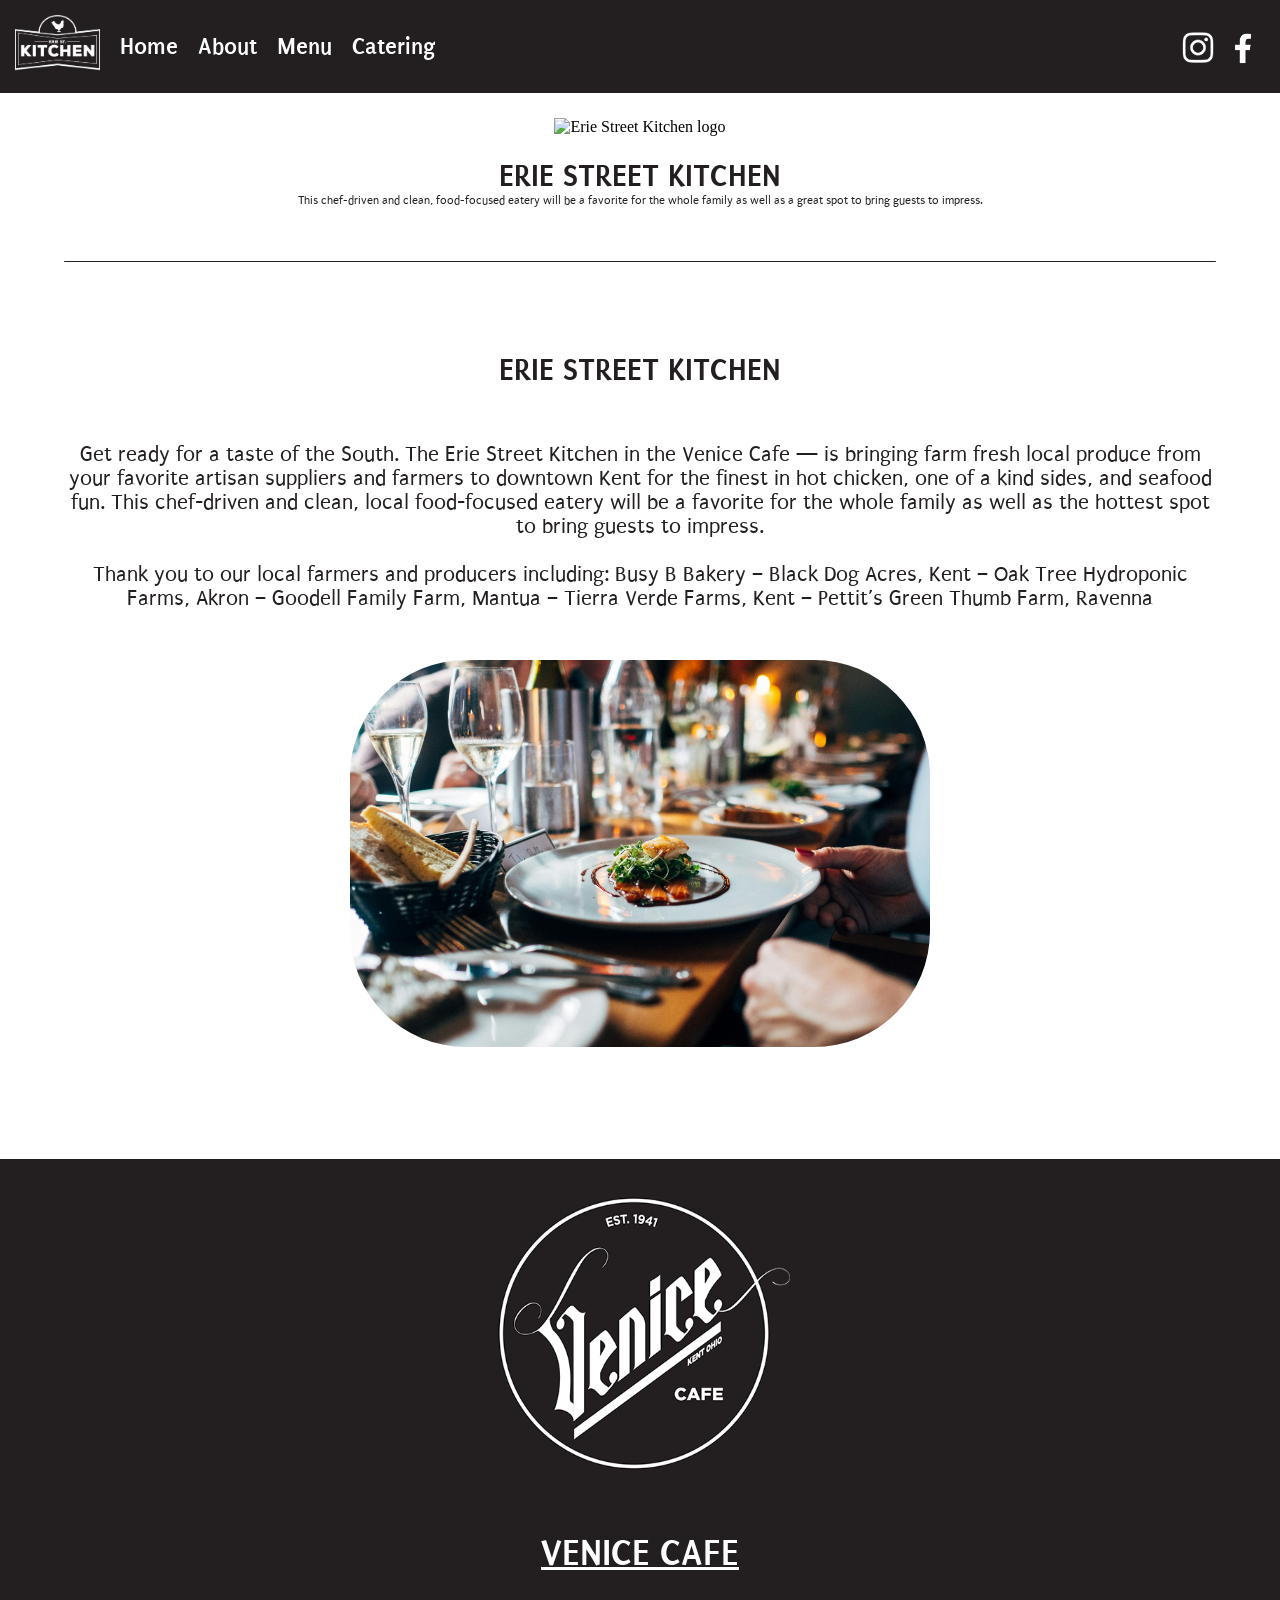
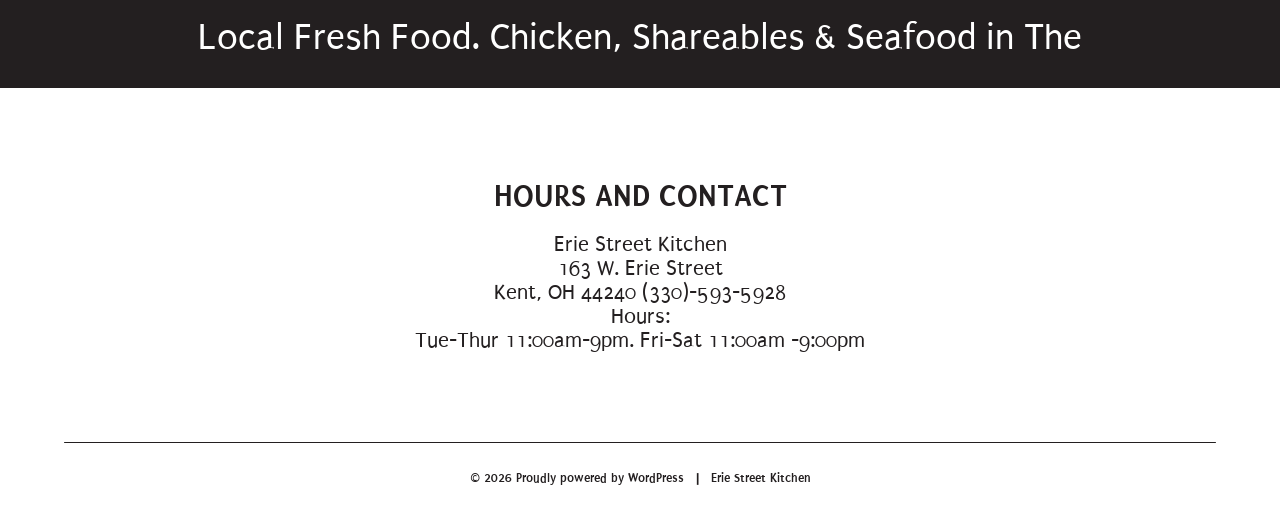
==== index.html @ 8fa64ff8 "Add files via upload" ====
<!DOCTYPE html>
<html lang="en">
<head>
    <meta charset="UTF-8">
    <meta name="viewport" content="width=device-width, initial-scale=1.0, viewport-fit=cover">
    <title>Erie Street Kitchen</title>

    <link rel="stylesheet" href="style.css">
    <link rel="icon" type="image/png" href="Images/Logo.png">

    <link rel="preconnect" href="https://fonts.googleapis.com">
    <link rel="preconnect" href="https://fonts.gstatic.com" crossorigin>
    <link href="https://fonts.googleapis.com/css2?family=Puritan:ital,wght@0,400;0,700;1,400;1,700&display=swap" rel="stylesheet">
    
</head>

<body>
    

    <!--------
    NAVIGATION 
    ---------->
    
    <!-- Main Navigation -->
    <nav>

        <div>
            <a href="index.html"><img src="Images/Logowhite.png" alt="Erie Street Kitchen Logo" class="navlogo"></a>
        </div>

        <div class="navtext">
            <a href="index.html">Home</a>
        </div>

        <div class="navtext">
            <a href="about.html">About</a>
        </div>

        <div class="navtext">
            <a href="menu.html">Menu</a>
        </div>

        <div class="navtext">
            <a href="catering.html">Catering</a>
        </div>


        <!-- Socials -->
        <div class="socials">

            <a href="https://www.instagram.com/eriestkitchen/" target="_blank"><img src="Images/Insta.png" alt="Instagram Logo" class="instalogo"></a>

            <a href="https://www.facebook.com/eriestreetkitchen" target="_blank"><img src="Images/facebook.png" alt="Facebook Logo" class="facebooklogo"></a>
            
        </div>

    </nav>
    <!-- End Navigation -->
        

    <!-------
    SECTION 1 
    --------->

    <div class="home1container">
        <img src="Images/logo.png" alt="Erie Street Kitchen logo" width="260px">

        <br><br>
        
        <h1>
            ERIE STREET KITCHEN
        </h1>

        <h6>
            This chef-driven and clean, food-focused eatery will be a favorite for the whole family as well as a great spot to bring guests to impress.
        </h6>

    </div>
    <!-- End Section 1 -->


    <br><br><br>
    <hr>
    <br><br><br><br><br>


    <!-------
    SECTION 2 
    --------->

    <div class="home2container">
        <div class="left">
            <h1>
                ERIE STREET KITCHEN
            </h1>

            <br><br><br>
            
            <p>
                Get ready for a taste of the South. The Erie Street Kitchen in the Venice Cafe — is bringing farm fresh local produce from your favorite artisan suppliers and farmers to downtown Kent for the finest in hot chicken, one of a kind sides, and seafood fun. This chef-driven and clean, local food-focused eatery will be a favorite for the whole family as well as the hottest spot to bring guests to impress.
                <br><br>
                Thank you to our local farmers and producers including: Busy B Bakery – Black Dog Acres, Kent – Oak Tree Hydroponic Farms, Akron – Goodell Family Farm, Mantua – Tierra Verde Farms, Kent – Pettit’s Green Thumb Farm, Ravenna
            </p>

        </div>

        <div class="right">
            <img src="Images/Food.jpg" alt="food" class="foodimage">
        </div>
    </div>
    <!-- End Section 2 -->


    <br><br><br><br><br><br>


    <!-------
    SECTION 3 
    --------->

    <div class="home3container">
        <div class="left">
            <a href="https://www.venicekent.com/" target="_blank"><img src="Images/VeniceLogo.png" alt="Venice Logo" class="venicelogo"></a>
        </div>

        <div class="right">
            <div class="venicetext">
                <a href="https://www.venicekent.com/" target="_blank"><u><b>VENICE CAFE</b></u></a>
                <br><br>
                Local Fresh Food. Chicken, Shareables & Seafood in The
            </div>
        </div>
    </div>
    <!-- End Section 3 -->

    <br><br><br><br><br>


    <!-------
    SECTION 4
    --------->

    <div class="home4container">
        <h1>
            HOURS AND CONTACT
        </h1>

        <br>

        <p>
            Erie Street Kitchen
            <br>
            163 W. Erie Street
            <br>
            Kent, OH 44240 (330)-593-5928
            <br>
            Hours:
            <br>
            Tue-Thur 11:00am-9pm. Fri-Sat 11:00am -9:00pm
        </p>
    </div>
    <!-- End Section 4 -->
    

    <br><br><br><br><br>
    

    <!-----
    FOOTER 
    ------>

    <footer>
        <hr>
        <br><br>
        
            © 2026 Proudly powered by WordPress &nbsp; | &nbsp; Erie Street Kitchen

        <br><br><br>
    </footer>
    <!-- End footer -->

</body>
</html>
---- style.css ----
/* GENERAL */
* {
    margin: 0;
    padding: 0;
    box-sizing: border-box;
    overflow-x: hidden;
}

h1 {
    font-family: "Puritan", sans-serif;
    font-weight: 700;
    font-style: normal;
    color: #231F20;
    font-size: 32px;
}

h2 {
    font-family: "Puritan", sans-serif;
    font-weight: 700;
    font-style: normal;
    color: #231F20;
    font-size: 24px;
}

h6 {
    font-family: "Puritan", sans-serif;
    font-weight: 400;
    font-style: normal;
    color: #231F20;
    font-size: 12px;
}

p {
    font-family: "Puritan", sans-serif;
    font-weight: 400;
    font-style: normal;
    color: #231F20;
    font-size: 22px;
}

hr {
    margin-left: 5%;
    margin-right: 5%;
    border-radius: 101px;
    border: none;
    border-top: 1px solid #231F20;
}


/* NAV */
nav {
    display: flex;
    align-items: center;
    background-color: #231F20;
    padding: 15px;
}

.navtext {
    font-family: "Puritan", sans-serif;
    font-weight: 700;
    font-style: normal;
    color: white;
    padding-left: 20px;
    align-content: center;
    font-size: 24px;
}

.navlogo {
    width: 85px;
}

nav a {
    color: white;
    font-weight: 700;
    font-style: normal;
    color: white;
    align-content: center;
    font-size: 24px;
    text-decoration: none;
}

nav a:hover {
    filter: brightness(0.75);
    text-decoration: none;
}

.socials {
    display: flex;
    margin-left: auto;
    margin-right: 10px;
    justify-content: flex-end;
    margin-top: 8px;
    gap: 15px;
    align-content: center;
    width: 
}

.instalogo {
    width: 36px;
}

.facebooklogo {
    width: 24px;
}


@media(max-width: 560px) {
    
    .navtext a {
        font-size: 18px;
    }

    .navlogo {
    width: 50px;
    }

    .socials {
    display: flex;
    margin-left: auto;
    margin-right: 10px;
    justify-content: flex-end;
    margin-top: 8px;
    gap: 15px;
    align-content: center;
    }

    .instalogo {
    width: 28px;
    }

    .facebooklogo {
        width: 18px;
    }
    
}

/* FOOTER */
footer {
    display: block;
    font-family: "Puritan", sans-serif;
    font-weight: 700;
    font-style: normal;
    color: #231F20;
    font-size: 13px;
    text-align: center;
}


/* HOME */
.home1container {
    display: block;
    text-align: center;
    margin-top: 25px;
}

.home2container {
    display: flex;
    margin-left: 5%;
    margin-right: 5%;
    align-items: center;
    align-content: center;
    padding-top: 100px;
    padding-bottom: 150px;
}

.home3container {
    padding-top: 30px;
    padding-bottom: 30px;
    display: flex;
    align-items: center;
    align-content: center;
    background-color: #231F20;
}

.home4container {
    display: block;
    padding-top: 75px;
    padding-bottom: 75px;
    text-align: center;
}

.venicetext {
    font-family: "Puritan", sans-serif;
    font-weight: 400;
    font-style: normal;
    color: white;
    font-size: 48px;
    margin-right: 7%;
    text-align: center;
}

.venicetext a {
    color: white;
    text-decoration: none;
}

.venicetext a :hover {
    filter: brightness(.75);
}

.venicelogo {
    margin-left: 7%;
    max-width: 405px;
}

.left a :hover {
    filter: brightness(.75);
}

.foodimage {
    width: 100%;
    max-width: 580px;
    border-radius: 116px;
}

.left {
    text-align: left;
    margin-right: auto;
    width: 45%;
}

.right {
    text-align: right;
    margin-left: auto;
    width: 45%;
}

@media (max-width: 1300px) {

    .home1container {
    display: block;
    text-align: center;
    margin-top: 25px;
    margin-left: 5%;
    margin-right: 5%;
    }
    
    .home2container {
    display: block;
    margin-left: 5%;
    margin-right: 5%;
    align-items: center;
    align-content: center;
    padding-top: 0px;
    padding-bottom: 0px;
    }

    .home3container {
    display: block;
    text-align: center;
    background-color: #231F20;
    }

    .home4container {
        padding-top: 0px;
        padding-bottom: 0px;
        margin-left: 5%;
        margin-right: 5%;
    }

    .left {
    display: block;
    margin-right: auto;
    width: 100%;
    text-align: center;
    }
    
    .right {
    padding-top: 50px;
    display: block;
    margin-right: auto;
    width: 100%;
    text-align: center;
    }

    .venicetext {
    font-family: "Puritan", sans-serif;
    font-weight: 400;
    font-style: normal;
    color: white;
    font-size: 38px;
    text-align: center;
    margin: 0;
    margin-left: 5%;
    margin-right: 5%;
    }

    .venicelogo {
    max-width: 300px;
    margin: 0;
    }

}


/* MENU */
.menucontainer {
    display: flex;
    margin-left: 5%;
    margin-right: 5%;
    align-content: flex-start;
    border-right: 1px solid #231F20;
}

.menuleft {
    text-align: left;
    margin-right: auto;
    width: 45%;
    border-left: 1px solid #231F20;
    padding: 25px;
    padding-bottom: auto;
}

.menuleft hr {
    margin: 0;
    border: 1px solid #231F20;
    border-radius: 100px;
}

.menuright {
    text-align: left;
    margin-left: auto;
    width: 50%;
    border-left: 1px solid #231F20;
    padding-left: 10px;
    padding: 25px;
    padding-bottom: auto;
}

.menuright hr {
    margin: 0;
    border: 1px solid #231F20;
    border-radius: 100px;
}

.gf {
    font-family: "Puritan", sans-serif;
    font-weight: 400;
    font-style: normal;
    color: #231F20;
    font-size: 12px;
}

.extra {
    font-family: "Puritan", sans-serif;
    font-weight: 400;
    font-style: normal;
    color: #231F20;
    font-size: 12px;
    padding-top: 10px;
}

.price {
    font-family: "Puritan", sans-serif;
    font-weight: 700;
    font-style: normal;
    color: #231F20;
    font-size: 18px;
}

.menucontainer u {
    text-decoration: underline solid 2px #231F20;
}

.menukeycontainer {
    text-align: center;
    font-family: "Puritan", sans-serif;
    font-weight: 400;
    font-style: normal;
    color: #231F20;
    font-size: 14px;
}

.menukeycontainer hr {
    max-width: 900px;
    margin: 0 auto;
}

@media (max-width: 1000px) {
    .menucontainer {
    display: block;
    }

    .menuleft {
    width: 100%;
    padding-bottom: 100px;
    }

    .menuright {
    width: 100%;
    padding-bottom: 100px;
    }

    .menukeycontainer hr {
    margin: 0 5%;
    }
}


/* MISC */
.center {
    text-align: center;
    padding-left: 5%;
    padding-right: 5%;
}
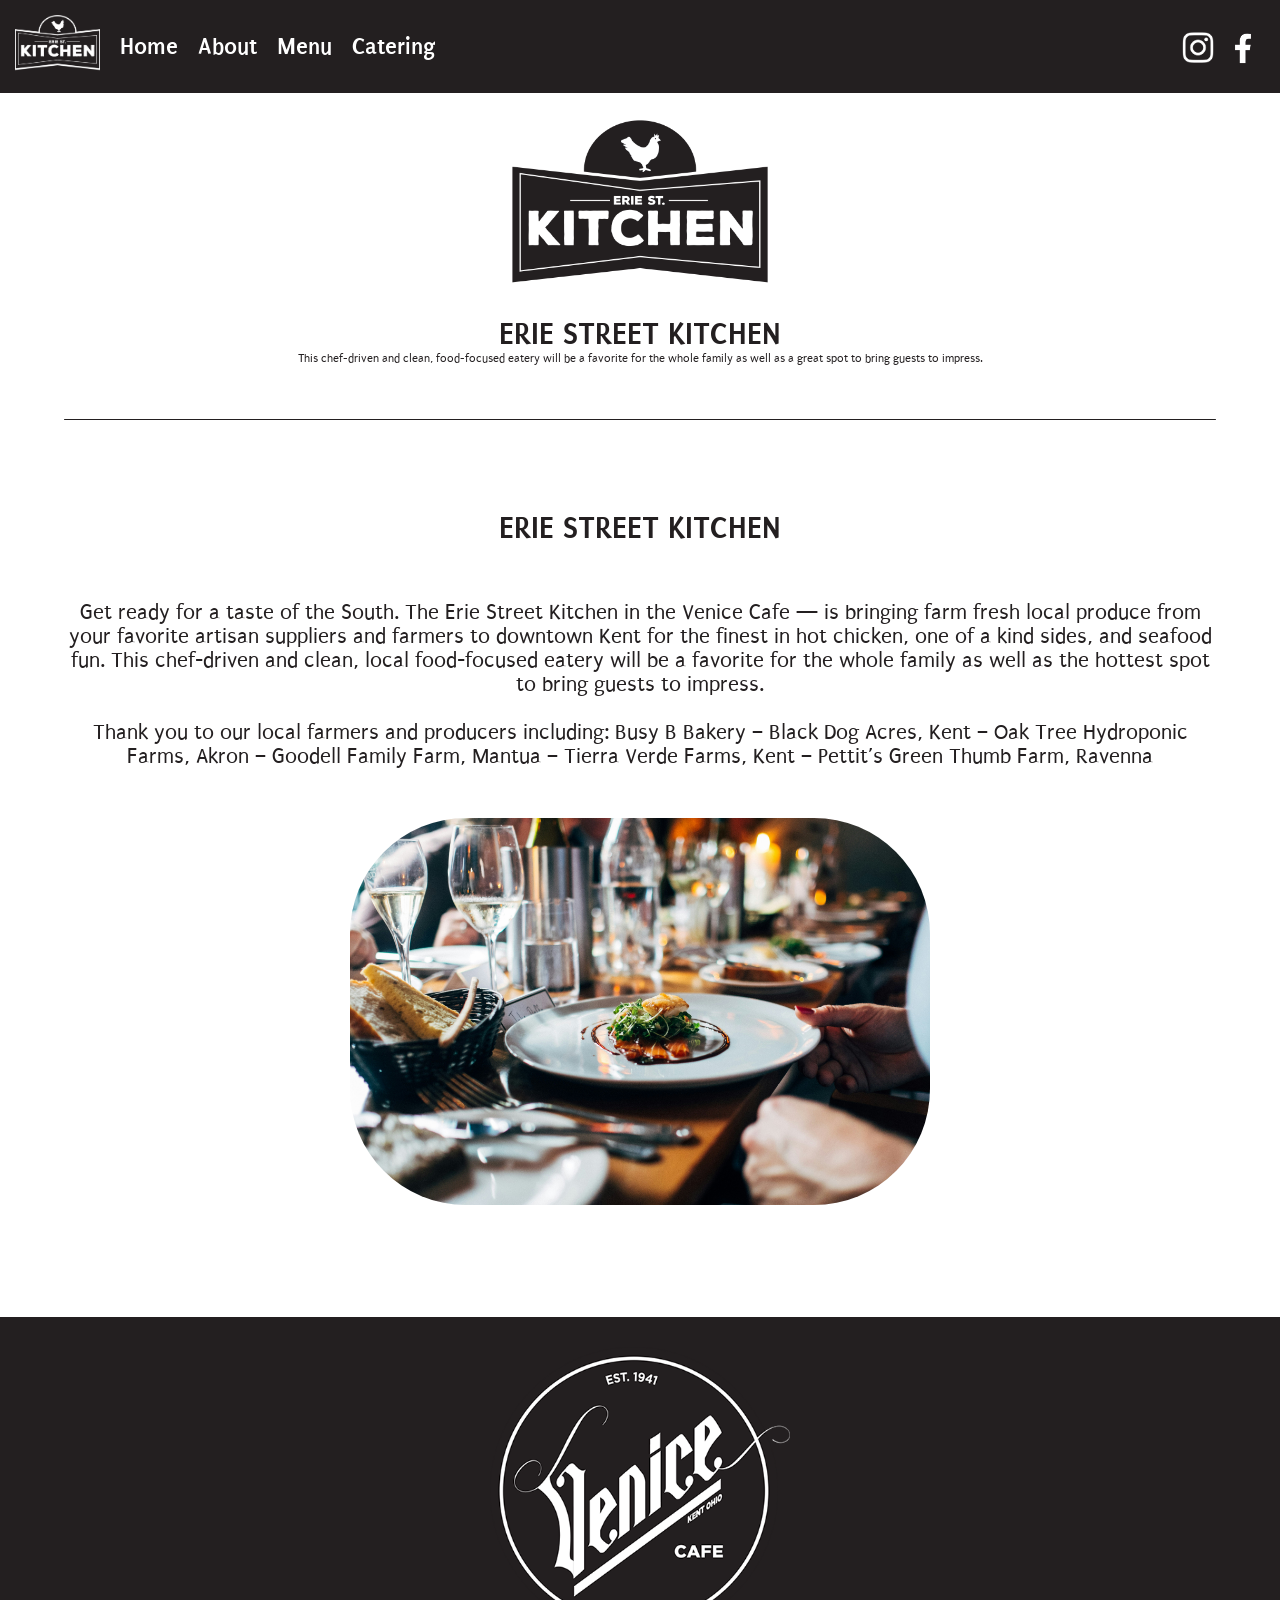
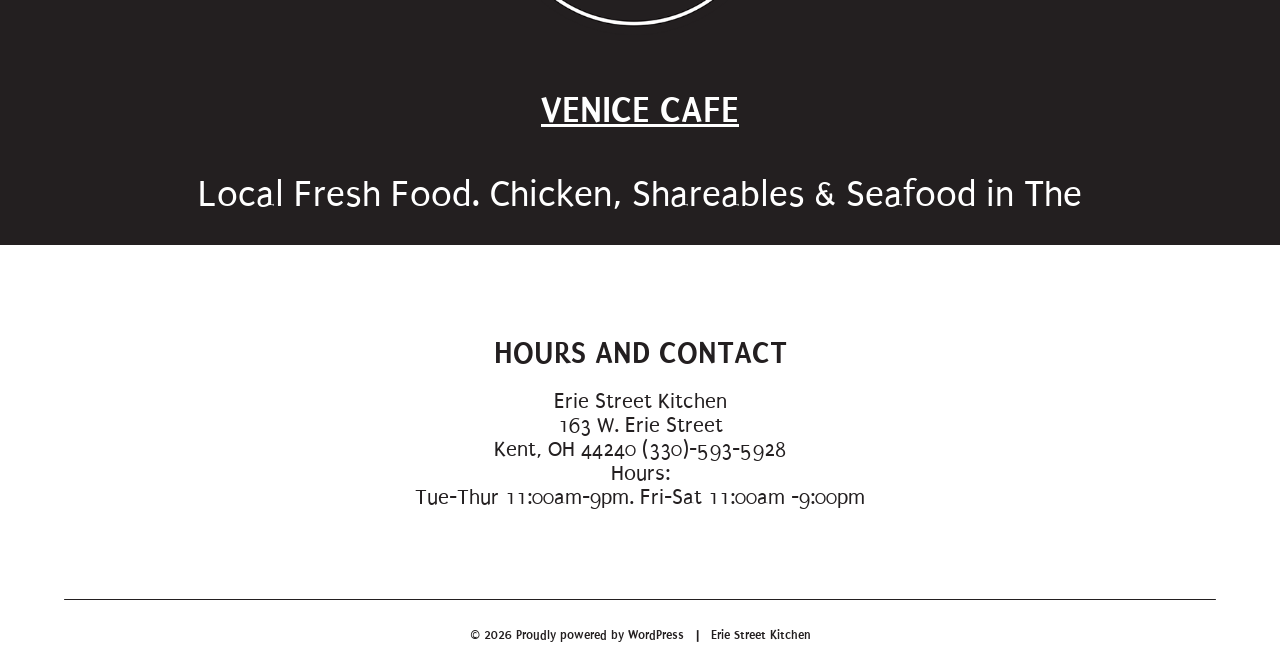
==== commit ec422472: "Update index.html" ====
--- a/index.html
+++ b/index.html
@@ -63,7 +63,7 @@
     --------->
 
     <div class="home1container">
-        <img src="Images/logo.png" alt="Erie Street Kitchen logo" width="260px">
+        <img src="Images/Logo.png" alt="Erie Street Kitchen logo" width="260px">
 
         <br><br>
         
@@ -180,4 +180,5 @@
     <!-- End footer -->
 
 </body>
-</html>+
+</html>
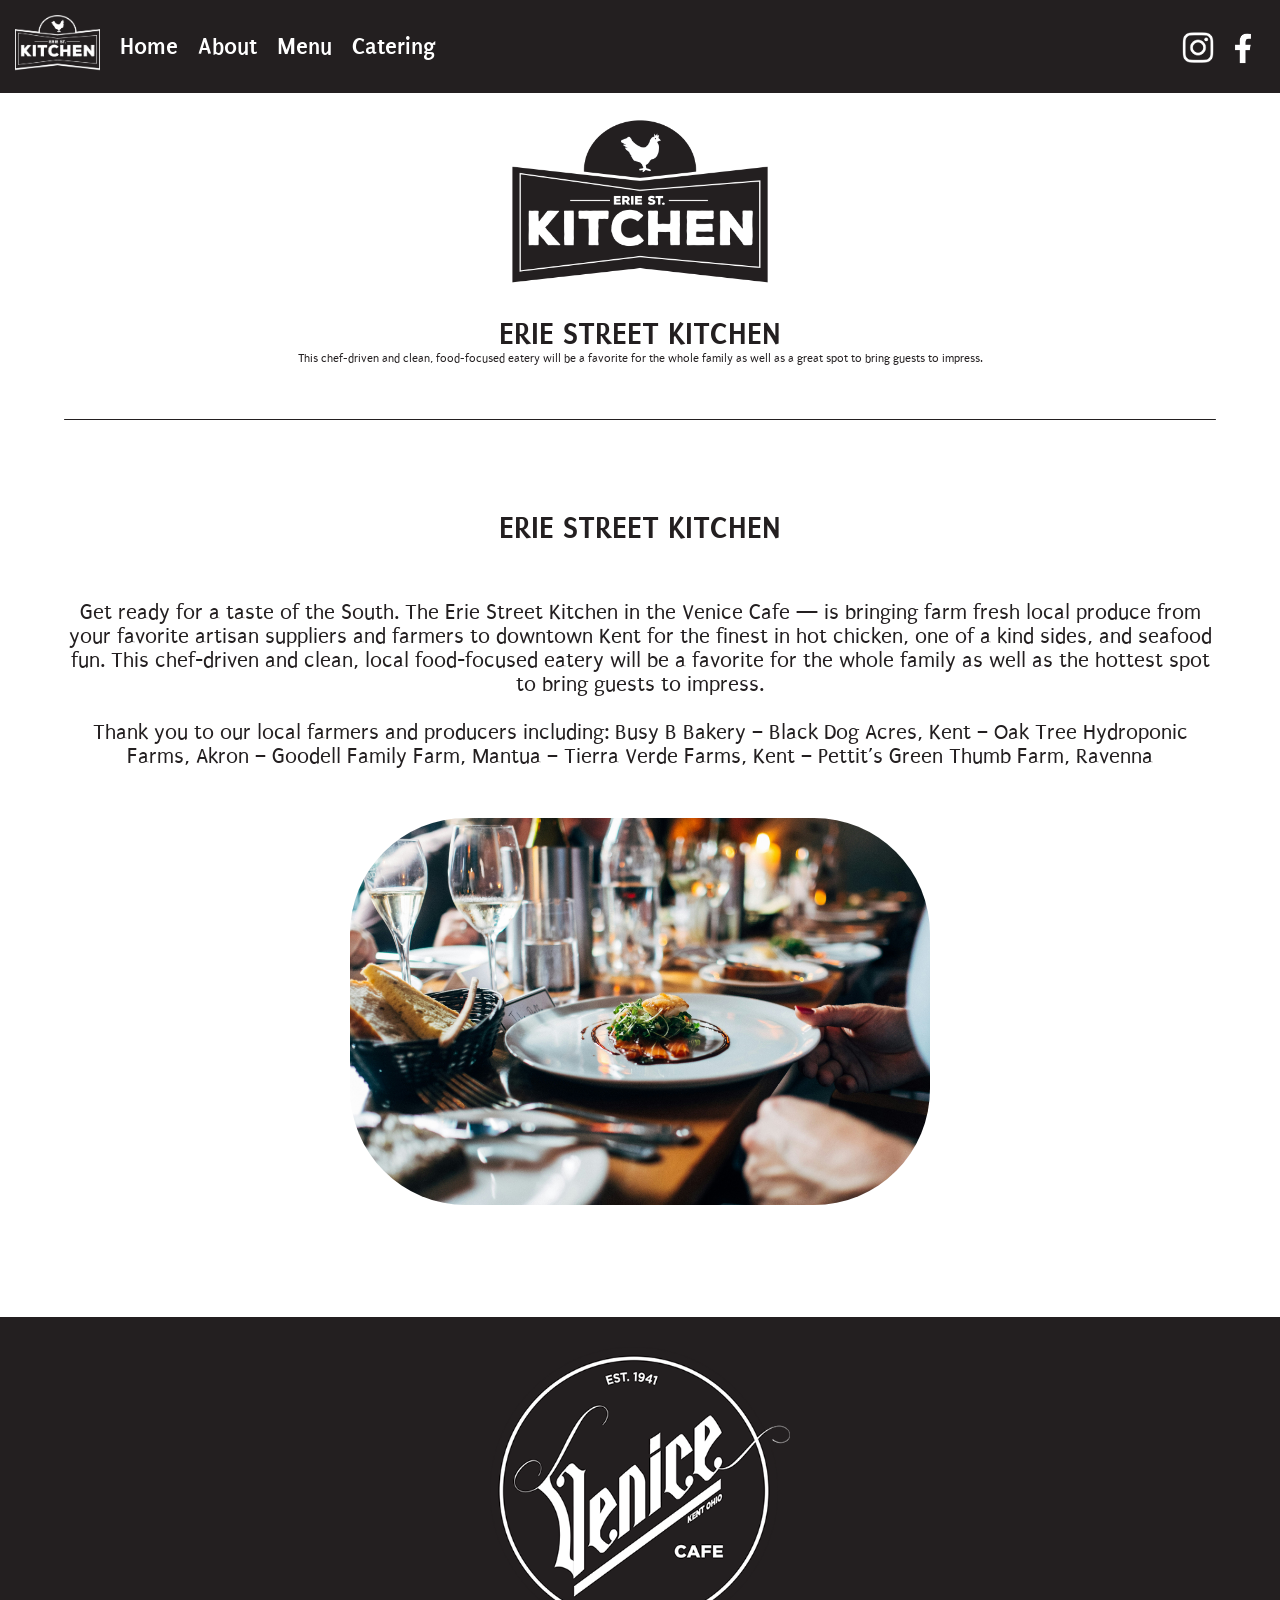
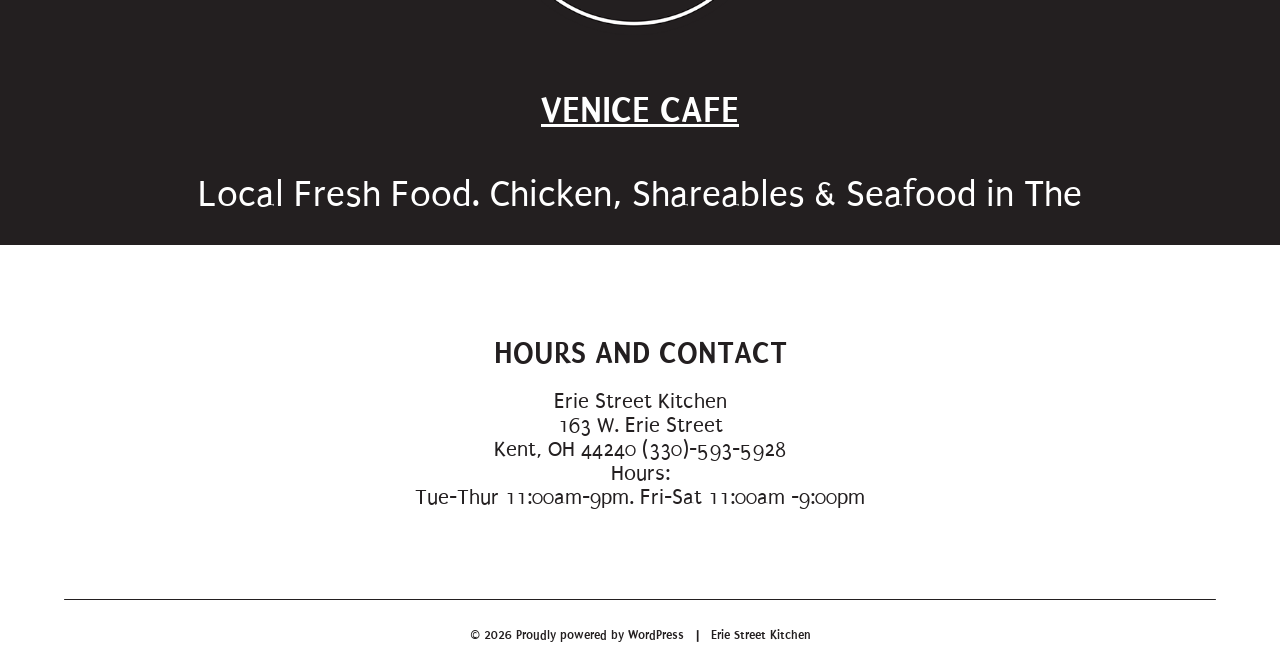
==== commit 12b8f9d5: "Add files via upload" ====
--- a/index.html
+++ b/index.html
@@ -180,5 +180,4 @@
     <!-- End footer -->
 
 </body>
-
-</html>
+</html>
--- a/style.css
+++ b/style.css
@@ -3,7 +3,6 @@
     margin: 0;
     padding: 0;
     box-sizing: border-box;
-    overflow-x: hidden;
 }
 
 h1 {
@@ -369,6 +368,8 @@
     font-style: normal;
     color: #231F20;
     font-size: 14px;
+    margin-left: 5%;
+    margin-right: 5%;
 }
 
 .menukeycontainer hr {
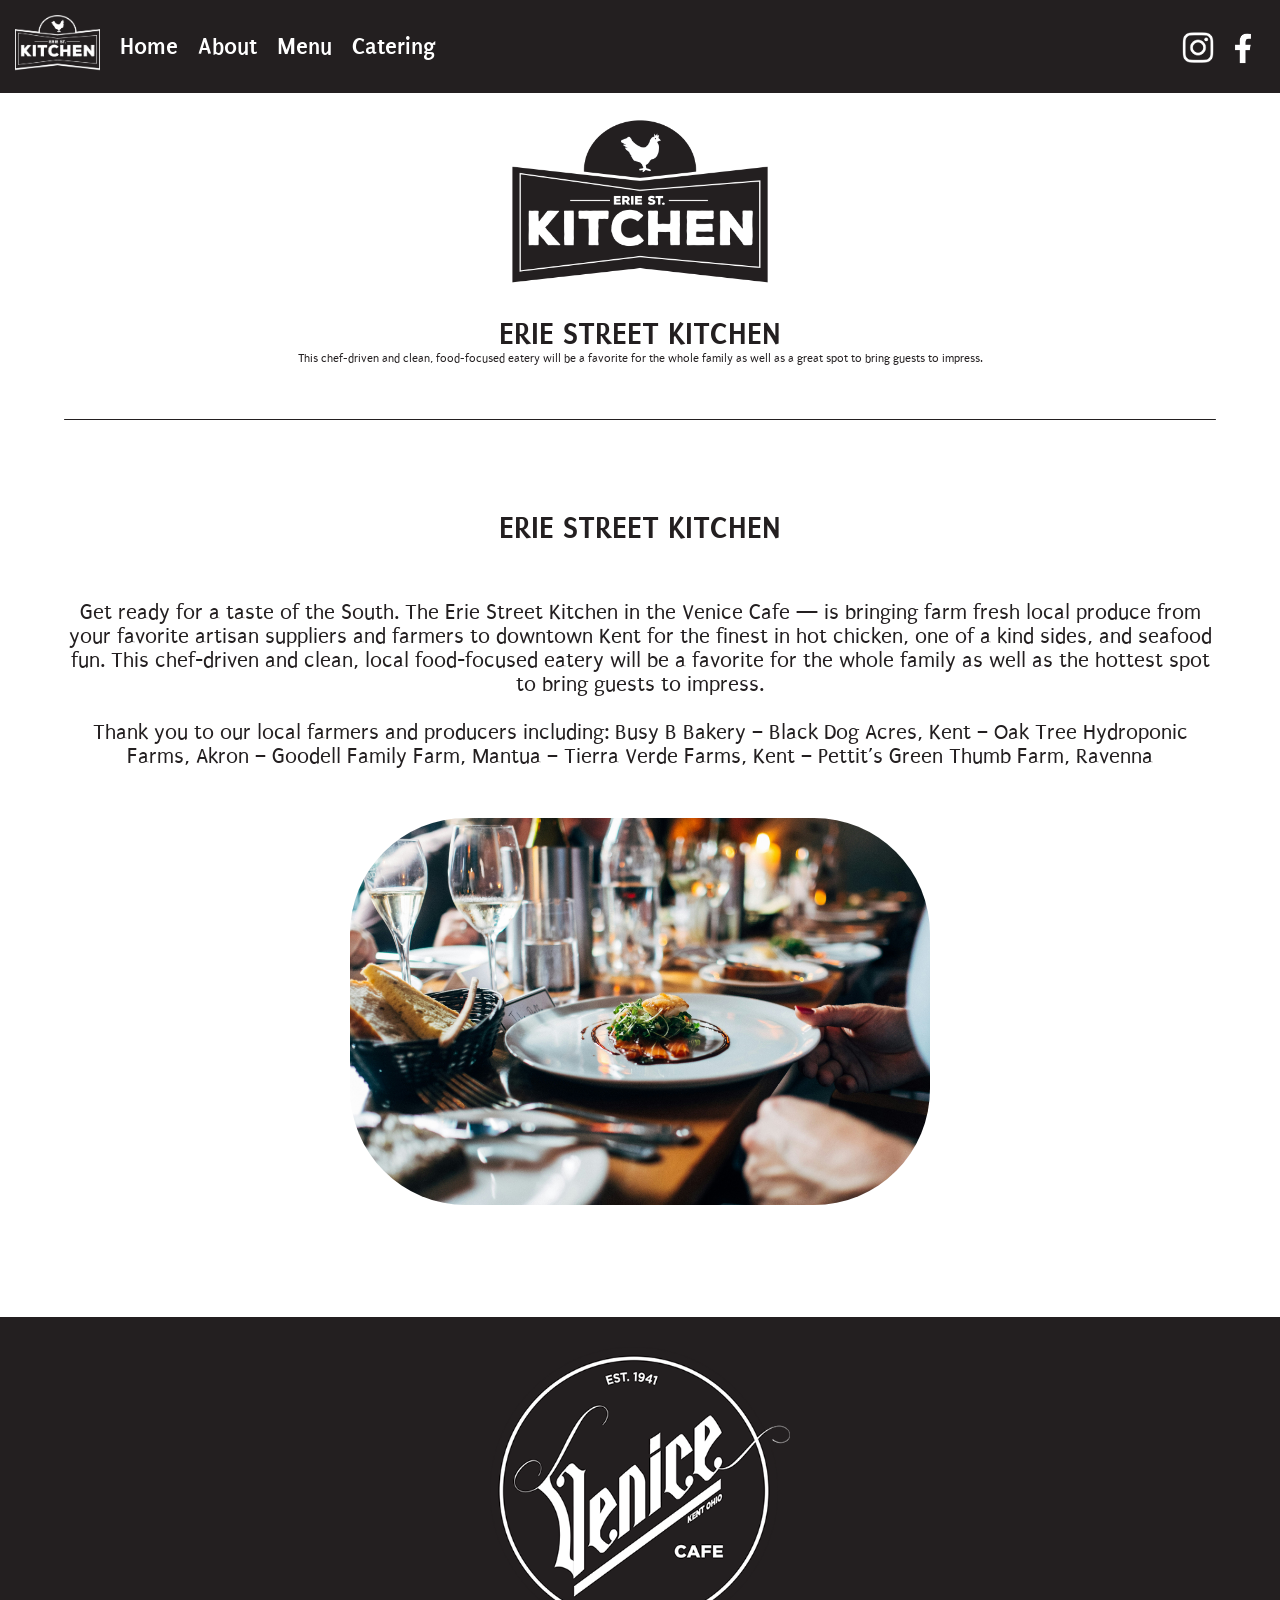
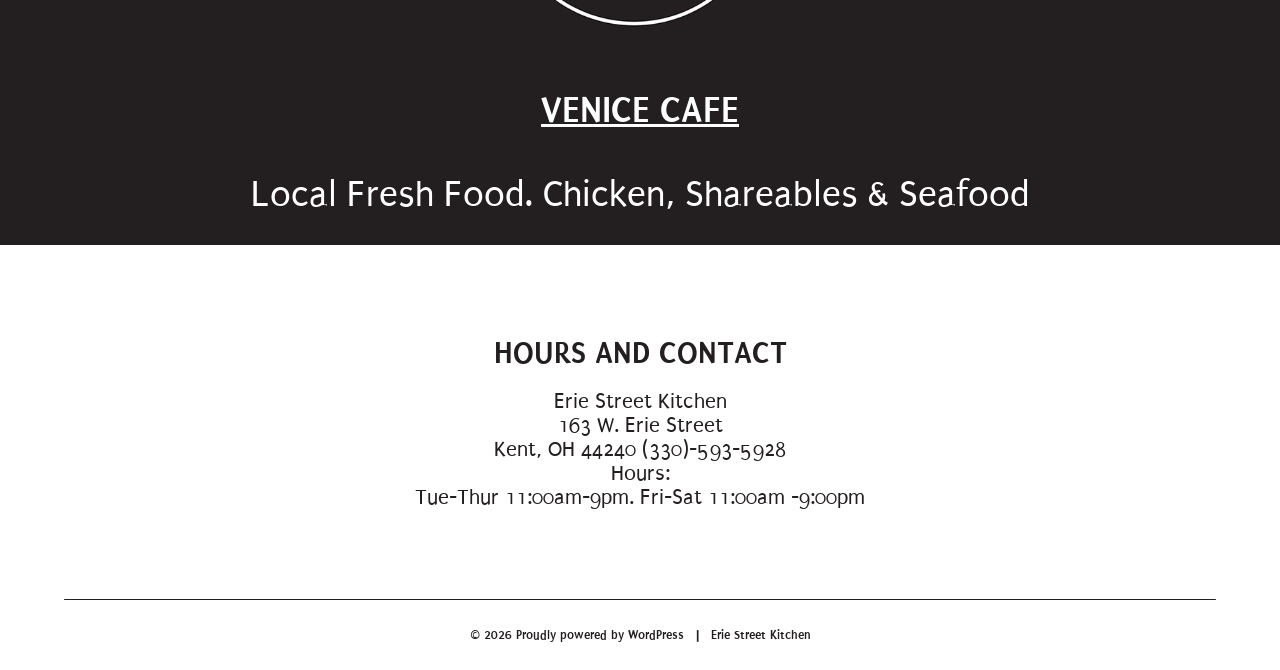
==== commit 832b51f5: "Add files via upload" ====
--- a/index.html
+++ b/index.html
@@ -127,7 +127,7 @@
             <div class="venicetext">
                 <a href="https://www.venicekent.com/" target="_blank"><u><b>VENICE CAFE</b></u></a>
                 <br><br>
-                Local Fresh Food. Chicken, Shareables & Seafood in The
+                Local Fresh Food. Chicken, Shareables & Seafood
             </div>
         </div>
     </div>
--- a/style.css
+++ b/style.css
@@ -129,6 +129,32 @@
 
     .facebooklogo {
         width: 18px;
+    }
+    
+}
+
+@media(max-width: 460px) {
+    
+    .navtext a {
+        font-size: 14px;
+    }
+
+    .socials {
+    display: flex;
+    margin-left: auto;
+    margin-right: 8px;
+    justify-content: flex-end;
+    margin-top: 8px;
+    gap: 10px;
+    align-content: center;
+    }
+
+    .instalogo {
+    width: 24px;
+    }
+
+    .facebooklogo {
+        width: 14px;
     }
     
 }
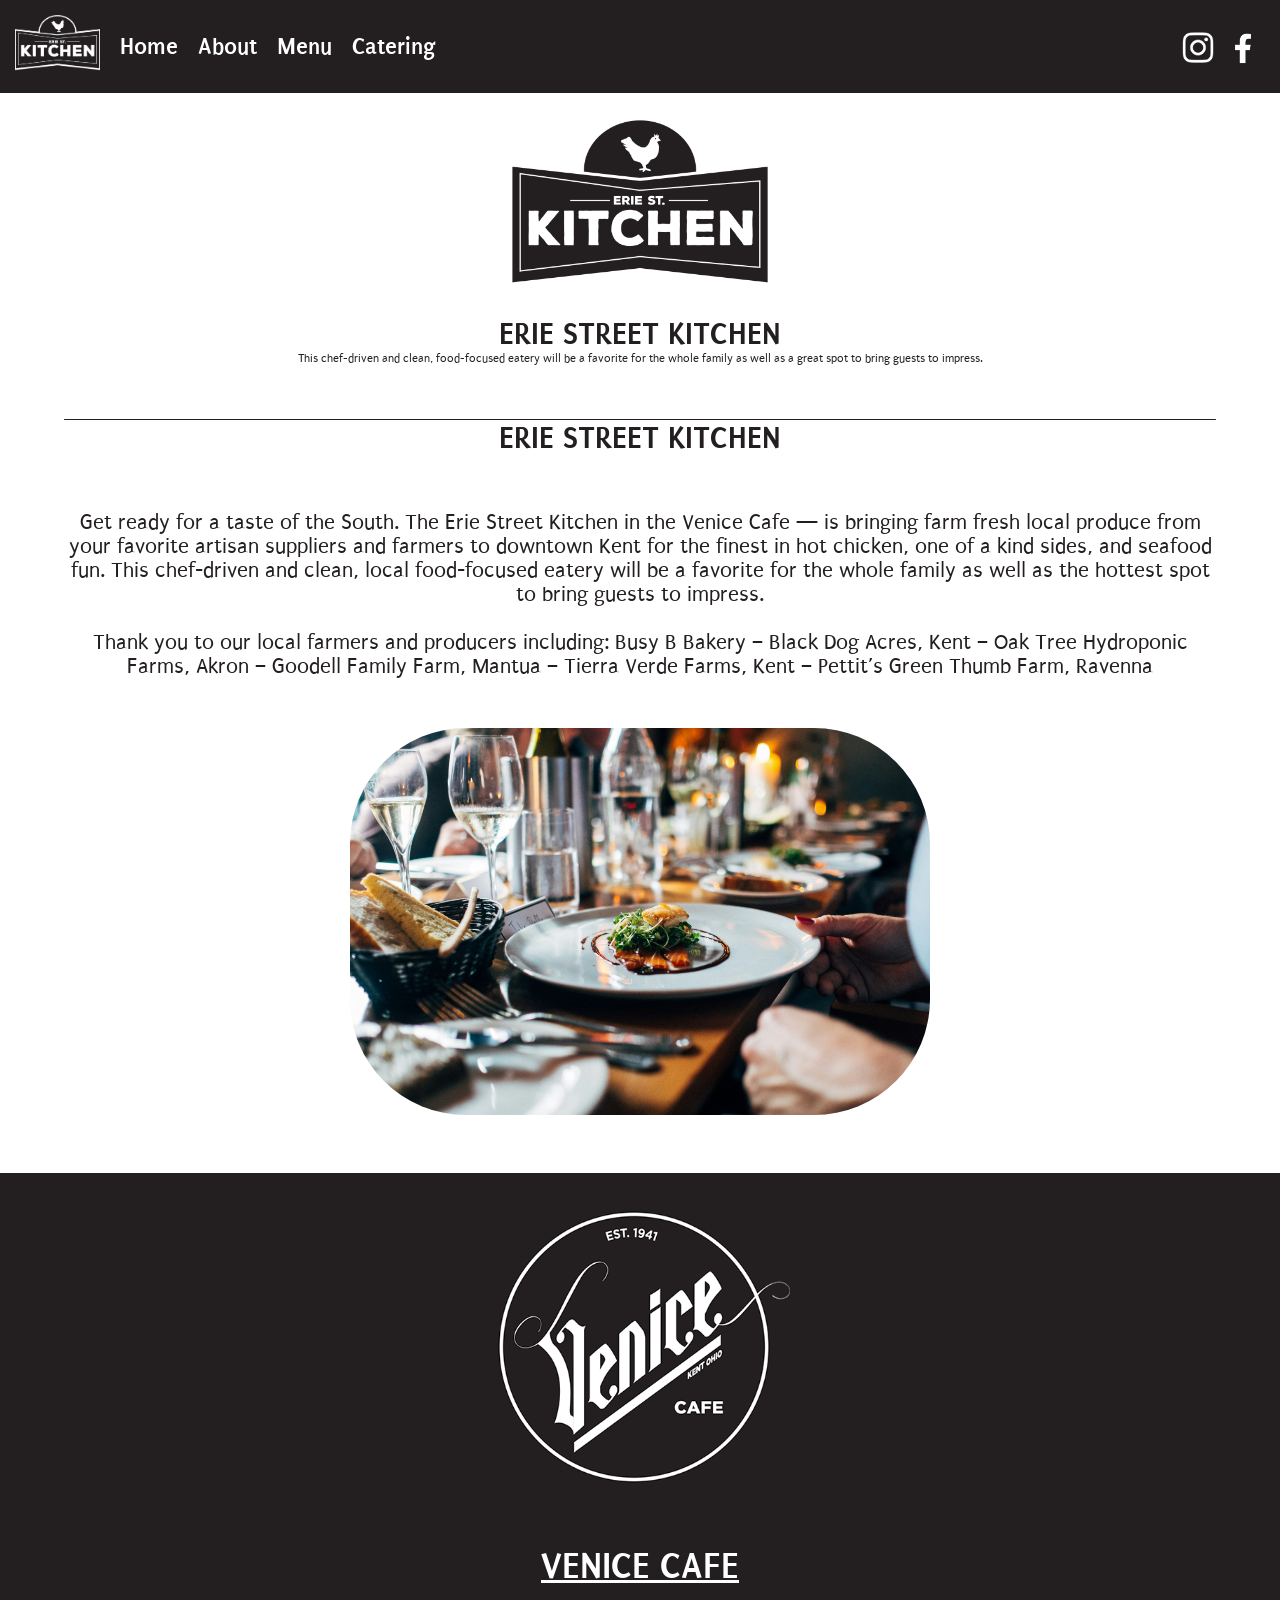
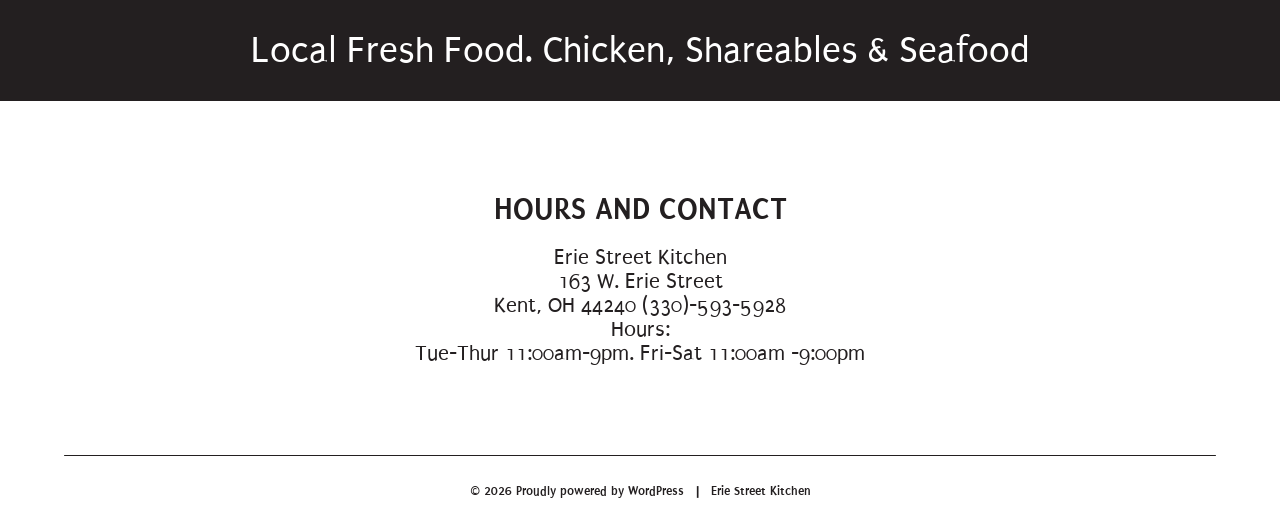
==== commit 64eb5431: "Add files via upload" ====
--- a/index.html
+++ b/index.html
@@ -81,7 +81,6 @@
 
     <br><br><br>
     <hr>
-    <br><br><br><br><br>
 
 
     <!-------
@@ -111,7 +110,7 @@
     <!-- End Section 2 -->
 
 
-    <br><br><br><br><br><br>
+    <br><br><br>
 
 
     <!-------
--- a/style.css
+++ b/style.css
@@ -136,21 +136,16 @@
 @media(max-width: 460px) {
     
     .navtext a {
-        font-size: 14px;
+        font-size: 16px;
     }
 
     .socials {
-    display: flex;
-    margin-left: auto;
-    margin-right: 8px;
-    justify-content: flex-end;
-    margin-top: 8px;
+    margin-right: 0px;
     gap: 10px;
-    align-content: center;
     }
 
     .instalogo {
-    width: 24px;
+    width: 20px;
     }
 
     .facebooklogo {
